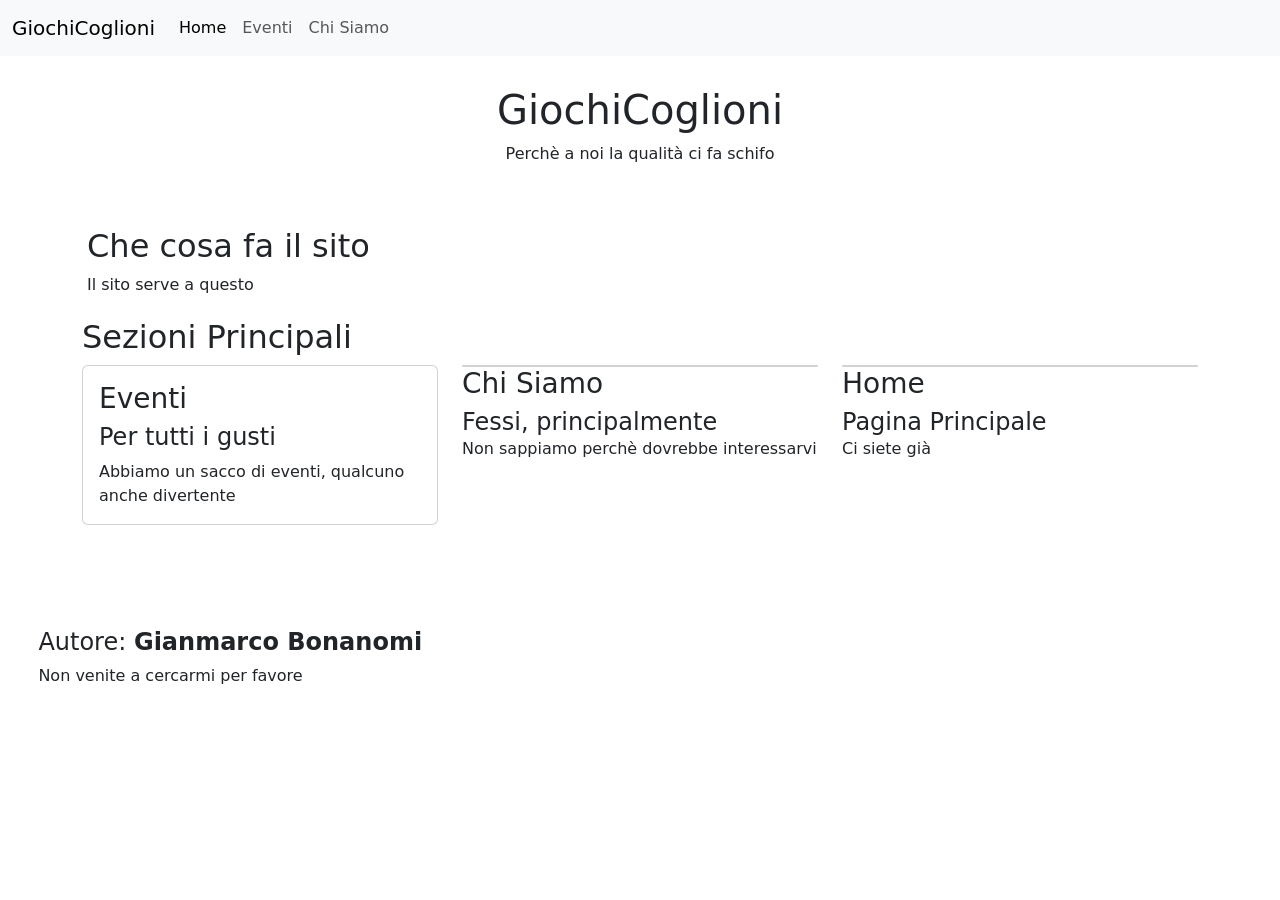
==== index.html @ e737665e "Logica sito implementata" ====
<!DOCTYPE html>
<html lang='it'>
<head>
    <meta charset='utf-8'>
    <meta name='viewport' content='width=device-width, initial-scale=1'>
    <title>Associazione culturale</title>
    <link href="https://cdn.jsdelivr.net/npm/bootstrap@5.3.3/dist/css/bootstrap.min.css" rel="stylesheet">
    <link rel='stylesheet' href='style.css'>
</head>

<body>
    
    <nav class="navbar navbar-expand-lg bg-body-tertiary">
    <div class="container-fluid">
        <a class="navbar-brand" href="#">GiochiCoglioni</a>
        <button class="navbar-toggler" type="button" data-bs-toggle="collapse" data-bs-target="#navbarNavAltMarkup" aria-controls="navbarNavAltMarkup" aria-expanded="false" aria-label="Toggle navigation">
        <span class="navbar-toggler-icon"></span>
        </button>
        <div class="collapse navbar-collapse" id="navbarNavAltMarkup">
        <div class="navbar-nav">
        <a class="nav-link active" aria-current="page" href="index.html">Home</a>
        <a class="nav-link" href="eventi.html">Eventi</a>
        <a class="nav-link" href="chi-siamo.html">Chi Siamo</a>
        </div>
        </div>
    </div>
    </nav>

    <header>
        <h1>GiochiCoglioni</h1>
        <p>Perchè a noi la qualità ci fa schifo</p>
    </header>

    <main class="container">
        <section class="context">
            <h2>Che cosa fa il sito</h2>
            <p>Il sito serve a questo</p>
        </section>

        <section>
            <h2>Sezioni Principali</h2>
                <div class="row g-4">
                    <div class="col-md-4">
                        <div class="card">
                            <div class="card-body">
                                <h3>Eventi</h3>
                                <h4 class="card-title">Per tutti i gusti</h4>
                                <p class="card-text">Abbiamo un sacco di eventi, qualcuno anche divertente</p>
                            </div>
                        </div>
                    </div>

                    <div class="col-md-4">
                        <div class="card"></div>
                        <div class="card-body">
                                <h3>Chi Siamo</h3>
                                <h4 class="card-title">Fessi, principalmente</h4>
                                <p class="card-text">Non sappiamo perchè dovrebbe interessarvi</p>
                            </div>
                    </div>

                    <div class="col-md-4">
                        <div class="card"></div>
                        <div class="card-body">
                                <h3>Home</h3>
                                <h4 class="card-title">Pagina Principale</h4>
                                <p class="card-text">Ci siete già</p>
                            </div>
                    </div>
                </div>
        </section>

    </main>

    <footer>
        <h4>Autore: <strong>Gianmarco Bonanomi</strong></h4>
        <p>Non venite a cercarmi per favore</p>
    </footer>


     <script src="https://cdn.jsdelivr.net/npm/bootstrap@5.3.3/dist/js/bootstrap.bundle.min.js"></script>
     <script src="script.js"></script>

</body>

</html>
---- style.css ----
header{
    text-align: center;
    padding: 30px 0;
    margin-bottom: 10px;
}

footer{
    margin-top: 5%;
    padding: 3%;
}

card{
    border: 0;
    border-radius: 20px;
}

.context{
    padding: 5px;
}
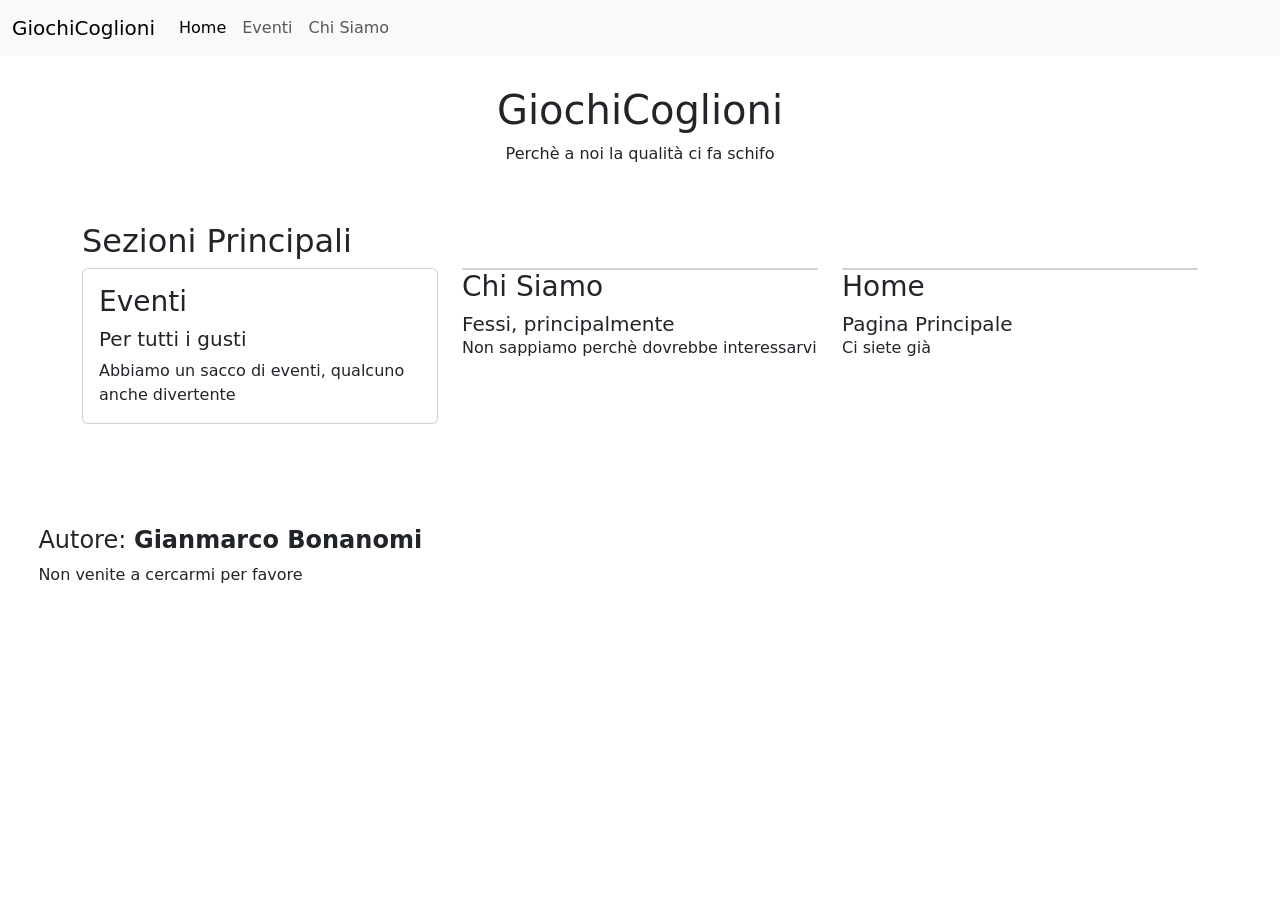
==== commit 347ce09e: "scritti file md" ====
--- a/index.html
+++ b/index.html
@@ -32,10 +32,6 @@
     </header>
 
     <main class="container">
-        <section class="context">
-            <h2>Che cosa fa il sito</h2>
-            <p>Il sito serve a questo</p>
-        </section>
 
         <section>
             <h2>Sezioni Principali</h2>
@@ -44,7 +40,7 @@
                         <div class="card">
                             <div class="card-body">
                                 <h3>Eventi</h3>
-                                <h4 class="card-title">Per tutti i gusti</h4>
+                                <h5 class="card-title">Per tutti i gusti</h5>
                                 <p class="card-text">Abbiamo un sacco di eventi, qualcuno anche divertente</p>
                             </div>
                         </div>
@@ -54,7 +50,7 @@
                         <div class="card"></div>
                         <div class="card-body">
                                 <h3>Chi Siamo</h3>
-                                <h4 class="card-title">Fessi, principalmente</h4>
+                                <h5 class="card-title">Fessi, principalmente</h5>
                                 <p class="card-text">Non sappiamo perchè dovrebbe interessarvi</p>
                             </div>
                     </div>
@@ -63,7 +59,7 @@
                         <div class="card"></div>
                         <div class="card-body">
                                 <h3>Home</h3>
-                                <h4 class="card-title">Pagina Principale</h4>
+                                <h5 class="card-title">Pagina Principale</h5>
                                 <p class="card-text">Ci siete già</p>
                             </div>
                     </div>
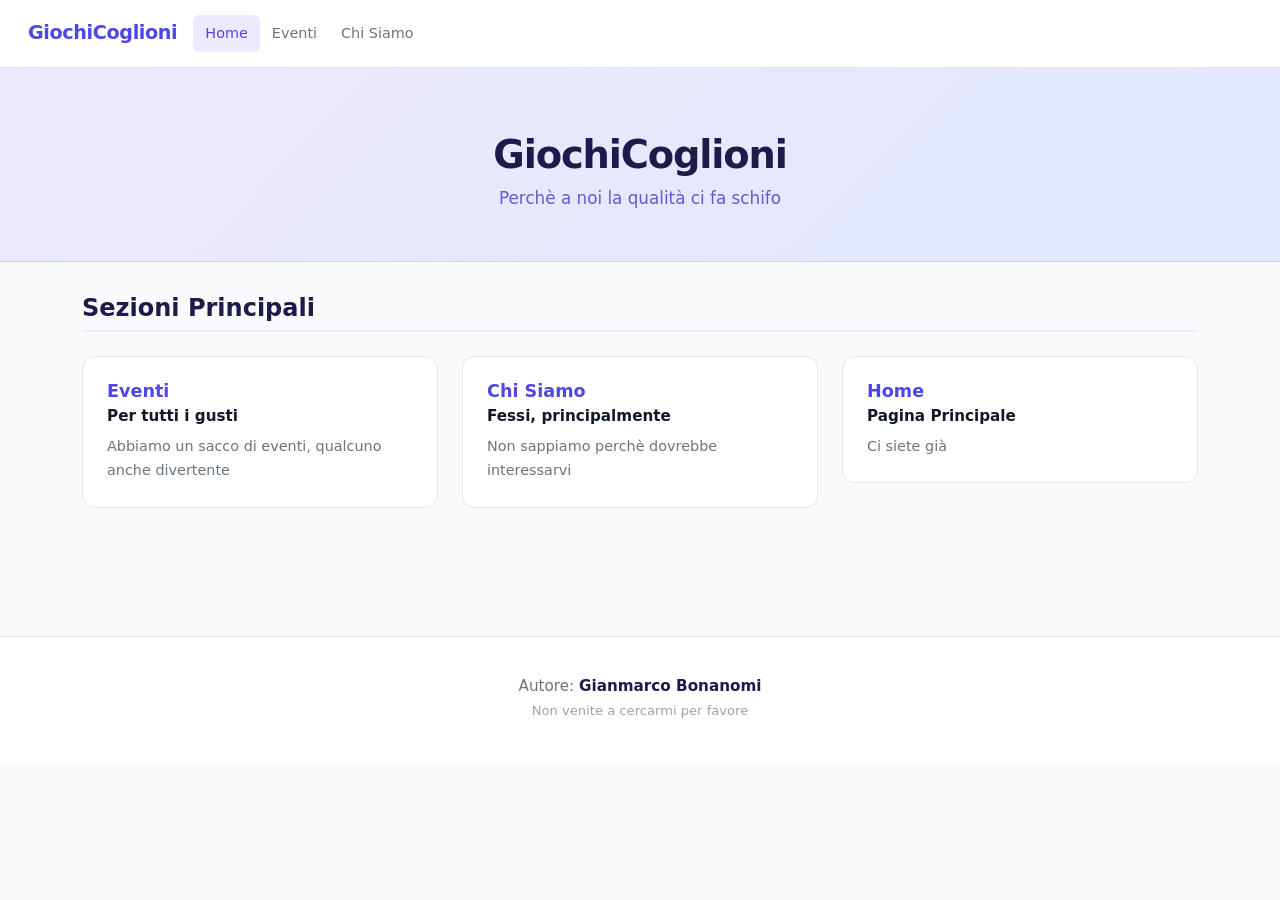
==== commit 9de41735: "modifiche css" ====
--- a/index.html
+++ b/index.html
@@ -47,21 +47,23 @@
                     </div>
 
                     <div class="col-md-4">
-                        <div class="card"></div>
+                        <div class="card">
                         <div class="card-body">
                                 <h3>Chi Siamo</h3>
                                 <h5 class="card-title">Fessi, principalmente</h5>
                                 <p class="card-text">Non sappiamo perchè dovrebbe interessarvi</p>
-                            </div>
+                        </div>
+                        </div>
                     </div>
 
                     <div class="col-md-4">
-                        <div class="card"></div>
+                        <div class="card">
                         <div class="card-body">
                                 <h3>Home</h3>
                                 <h5 class="card-title">Pagina Principale</h5>
                                 <p class="card-text">Ci siete già</p>
-                            </div>
+                        </div>
+                        </div>
                     </div>
                 </div>
         </section>
--- a/style.css
+++ b/style.css
@@ -1,19 +1,218 @@
-header{
+/* ── Variabili globali ─────────────────────────────── */
+:root {
+    --gc-accent:    #4f46e5;
+    --gc-accent-lt: #ede9fe;
+    --gc-dark:      #1e1b4b;
+    --gc-muted:     #6b7280;
+    --gc-border:    #e5e7eb;
+    --gc-radius:    12px;
+}
+
+/* ── Reset / base ──────────────────────────────────── */
+body {
+    background-color: #f9fafb;
+    color: #111827;
+    font-family: system-ui, -apple-system, sans-serif;
+    line-height: 1.7;
+}
+
+/* ── Navbar ────────────────────────────────────────── */
+.navbar {
+    border-bottom: 1px solid var(--gc-border);
+    background-color: #ffffff !important;
+    padding: 0.75rem 1rem;
+}
+
+.navbar-brand {
+    font-weight: 700;
+    font-size: 1.2rem;
+    color: var(--gc-accent) !important;
+    letter-spacing: -0.02em;
+}
+
+.nav-link {
+    color: var(--gc-muted) !important;
+    font-size: 0.9rem;
+    padding: 0.4rem 0.75rem !important;
+    border-radius: 6px;
+    transition: background 0.15s, color 0.15s;
+}
+
+.nav-link:hover,
+.nav-link.active {
+    color: var(--gc-accent) !important;
+    background-color: var(--gc-accent-lt);
+}
+
+/* ── Header ────────────────────────────────────────── */
+header {
     text-align: center;
-    padding: 30px 0;
-    margin-bottom: 10px;
-}
-
-footer{
-    margin-top: 5%;
-    padding: 3%;
-}
-
-card{
-    border: 0;
-    border-radius: 20px;
-}
-
-.context{
-    padding: 5px;
-}
+    padding: 4rem 1rem 3rem;
+    margin-bottom: 2rem;
+    background: linear-gradient(135deg, #ede9fe 0%, #e0e7ff 100%);
+    border-bottom: 1px solid #c7d2fe;
+}
+
+header h1 {
+    font-size: 2.4rem;
+    font-weight: 700;
+    color: var(--gc-dark);
+    letter-spacing: -0.03em;
+    margin-bottom: 0.4rem;
+}
+
+header p {
+    color: #4338ca;
+    font-size: 1.05rem;
+    margin-bottom: 0;
+    opacity: 0.8;
+}
+
+/* ── Cards (sezione principale) ────────────────────── */
+.card {
+    border: 1px solid var(--gc-border) !important;
+    border-radius: var(--gc-radius) !important;
+    background-color: #ffffff;
+    transition: box-shadow 0.2s, transform 0.2s;
+    overflow: hidden;
+}
+
+.card:hover {
+    box-shadow: 0 8px 24px rgba(79, 70, 229, 0.1);
+    transform: translateY(-2px);
+}
+
+.card-body {
+    padding: 1.5rem;
+}
+
+.card-body h3 {
+    font-size: 1.1rem;
+    font-weight: 700;
+    color: var(--gc-accent);
+    margin-bottom: 0.3rem;
+}
+
+.card-title {
+    font-size: 0.95rem;
+    font-weight: 600;
+    color: #111827;
+    margin-bottom: 0.5rem;
+}
+
+.card-text {
+    color: var(--gc-muted);
+    font-size: 0.9rem;
+    margin-bottom: 0;
+}
+
+/* ── Sezioni di testo ──────────────────────────────── */
+section h2 {
+    font-size: 1.5rem;
+    font-weight: 700;
+    color: var(--gc-dark);
+    margin-bottom: 1.5rem;
+    padding-bottom: 0.5rem;
+    border-bottom: 2px solid var(--gc-accent-lt);
+}
+
+.context {
+    padding: 1.5rem 1.75rem;
+    background: #ffffff;
+    border: 1px solid var(--gc-border);
+    border-radius: var(--gc-radius);
+    margin-bottom: 2rem;
+    max-width: 100%;
+}
+
+.context h2 {
+    border-bottom: none;
+    margin-bottom: 0.75rem;
+}
+
+.context p {
+    color: var(--gc-muted);
+    margin-bottom: 0;
+}
+
+/* ── Tabella ───────────────────────────────────────── */
+.table {
+    background: #ffffff;
+    border-radius: var(--gc-radius);
+    overflow: hidden;
+    border: 1px solid var(--gc-border);
+    font-size: 0.92rem;
+}
+
+.table thead th {
+    background-color: var(--gc-accent-lt);
+    color: var(--gc-dark);
+    font-weight: 600;
+    border-bottom: 2px solid #c7d2fe;
+    padding: 0.85rem 1rem;
+}
+
+.table tbody td,
+.table tbody th {
+    padding: 0.75rem 1rem;
+    color: #374151;
+    vertical-align: middle;
+}
+
+.table tbody tr:hover {
+    background-color: #f5f3ff;
+}
+
+/* ── Barra di ricerca / filtro ─────────────────────── */
+#search-input,
+#category-filter {
+    border: 1px solid var(--gc-border);
+    border-radius: 8px;
+    padding: 0.55rem 0.9rem;
+    font-size: 0.9rem;
+    background-color: #ffffff;
+    transition: border-color 0.15s, box-shadow 0.15s;
+}
+
+#search-input:focus,
+#category-filter:focus {
+    border-color: var(--gc-accent);
+    box-shadow: 0 0 0 3px rgba(79, 70, 229, 0.12);
+    outline: none;
+}
+
+.text-body-secondary {
+    font-size: 0.85rem;
+    color: var(--gc-muted) !important;
+}
+
+/* ── Footer ────────────────────────────────────────── */
+footer {
+    margin-top: 5rem;
+    padding: 2.5rem 2rem;
+    background-color: #ffffff;
+    border-top: 1px solid var(--gc-border);
+    text-align: center;
+}
+
+footer h4 {
+    font-size: 0.95rem;
+    font-weight: 400;
+    color: var(--gc-muted);
+    margin-bottom: 0.3rem;
+}
+
+footer h4 strong {
+    color: var(--gc-dark);
+}
+
+footer p {
+    font-size: 0.82rem;
+    color: #9ca3af;
+    margin-bottom: 0;
+}
+
+/* ── Main padding ──────────────────────────────────── */
+main {
+    padding-bottom: 3rem;
+}
